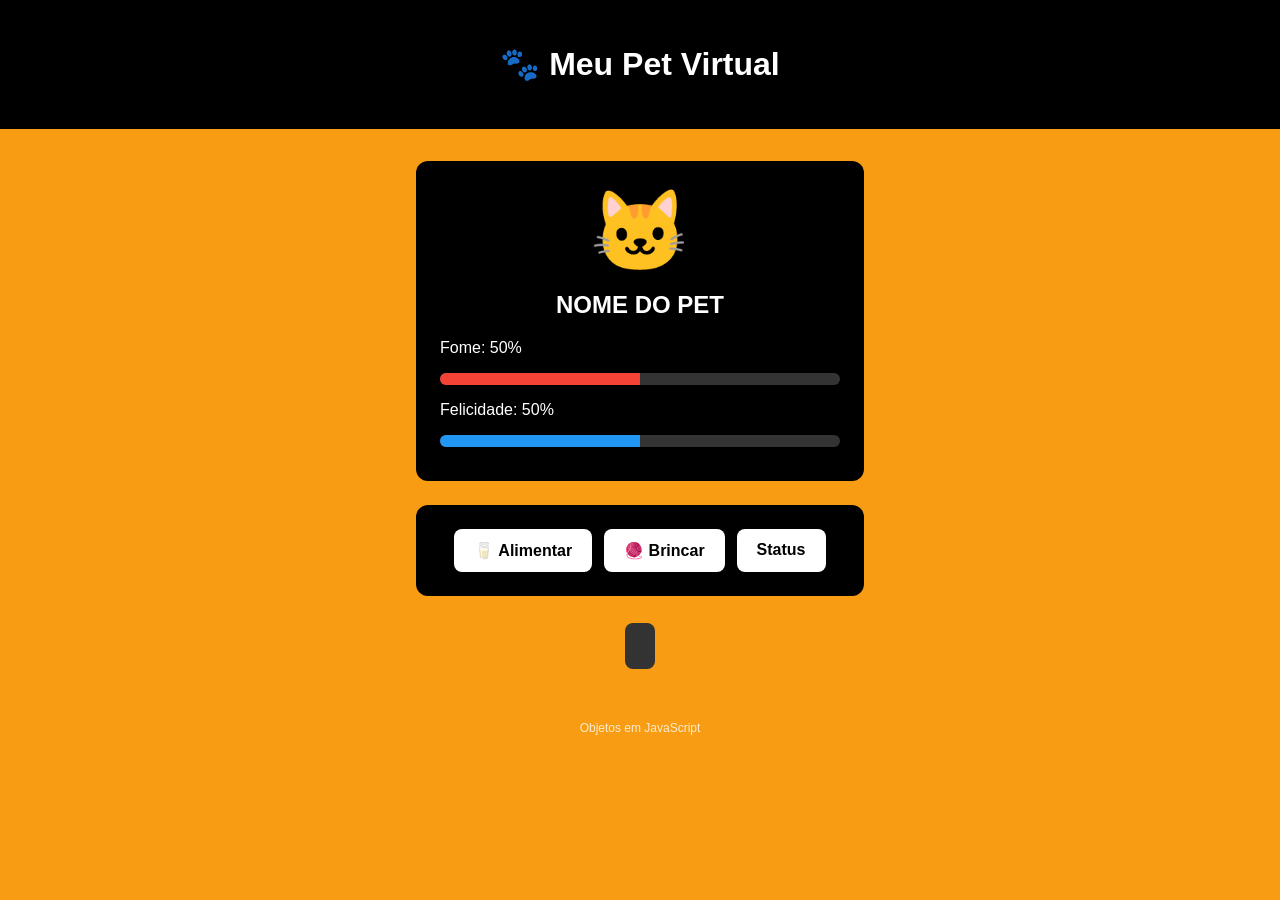
==== 02-tamagotchi/index.html @ a91e024a "feat(ui): estruturar interface do tamagotchi e estilização da interface" ====
<!DOCTYPE html>
<html lang="pt-BR">
<head>
    <meta charset="UTF-8">
    <meta name="viewport" content="width=device-width, initial-scale=1.0">
    <title>Pet Virtual - Tamagotchi</title>
    <link rel="stylesheet" href="./style.css">
    <script defer src="./script.js"></script>
</head>
<body class="tamagotchi">
    <header class="tamagotchi__header">
        <h1 class="tamagotchi__title">🐾 Meu Pet Virtual</h1>
    </header>

    <main class="tamagotchi__main">
        <section class="tamagotchi__display display">
            <div class="display__image">🐱</div>
            <h2 class="display__nome">Nome do Pet</h2>
            
            <div class="display__status">
                <p>Fome: <span id="valor-fome">50</span>%</p>
                <div class="barra"><div id="barra-fome" style="width: 50%;"></div></div>
                
                <p>Felicidade: <span id="valor-felicidade">50</span>%</p>
                <div class="barra"><div id="barra-felicidade" style="width: 50%;"></div></div>
            </div>
        </section>

        <section class="tamagotchi__acoes acoes">
            <button class="acoes__button" id="btn-alimentar">🥛 Alimentar</button>
            <button class="acoes__button" id="btn-brincar">🧶 Brincar</button>
            <button class="acoes__button" id="btn-status">Status</button>
        </section>

        <section class="tamagotchi__mensagem">
            <p id="mensagem-pet"></p>
        </section>
    </main>

    <footer class="tamagotchi__footer">
        <p>Objetos em JavaScript</p>
    </footer>
</body>
</html>
---- 02-tamagotchi/style.css ----
:root {
    --color-primary: #f89d13;
    --color-secondary: #000000;
    --color-text: #ffffff;
    --color-background: #ffffff;
    --color-button: #000000;
    --color-button-bg: #ffffff;
    --color-button-hover: #19c119;
    --color-fome: #f34336;
    --color-felicidade: #2196f3;
  }
  
  .tamagotchi {
    background-color: var(--color-primary);
    color: var(--color-text);
    font-family: Verdana, sans-serif;
    margin: 0;
    padding: 0;
  }
  
  .tamagotchi__header {
    text-align: center;
    padding: 24px;
    background-color: var(--color-secondary);
  }
  
  .tamagotchi__main {
    display: flex;
    flex-direction: column;
    align-items: center;
    padding: 20px;
  }
  
  .tamagotchi__display,
  .tamagotchi__acoes {
    width: 90%;
    max-width: 400px;
    padding: 24px;
    margin: 12px;
    border-radius: 12px;
    background-color: var(--color-secondary);
    text-align: center;
  }
  
  .display__image {
    font-size: 80px;
    margin-bottom: 12px;
  }
  
  .display__nome {
    margin: 10px 0;
    font-size: 24px;
    text-transform: uppercase;
  }
  
  .display__status {
    text-align: left;
    margin-top: 20px;
  }
  
  .barra {
    width: 100%;
    height: 12px;
    background-color: #333;
    border-radius: 6px;
    overflow: hidden;
    margin-bottom: 10px;
  }
  
  #barra-fome {
    background-color: var(--color-fome);
    height: 100%;
    transition: width 0.3s ease;
  }
  
  #barra-felicidade {
    background-color: var(--color-felicidade);
    height: 100%;
    transition: width 0.3s ease;
  }
  
  .acoes {
    display: flex;
    flex-wrap: wrap;
    justify-content: center;
    gap: 12px;
  }
  
  .acoes__button {
    padding: 12px 20px;
    font-size: 16px;
    font-weight: bold;
    color: var(--color-button);
    border-radius: 8px;
    cursor: pointer;
    background-color: var(--color-button-bg);
    border: none;
    transition: 0.3s;
  }
  
  .acoes__button:hover {
    background-color: var(--color-button-hover);
    transform: scale(1.05);
  }
  
  .tamagotchi__mensagem {
    background-color: #333;
    padding: 15px;
    border-radius: 8px;
    margin-top: 15px;
    font-style: italic;
  }
  
  .tamagotchi__footer {
    text-align: center;
    padding: 20px;
    font-size: 12px;
    opacity: 0.8;
  }
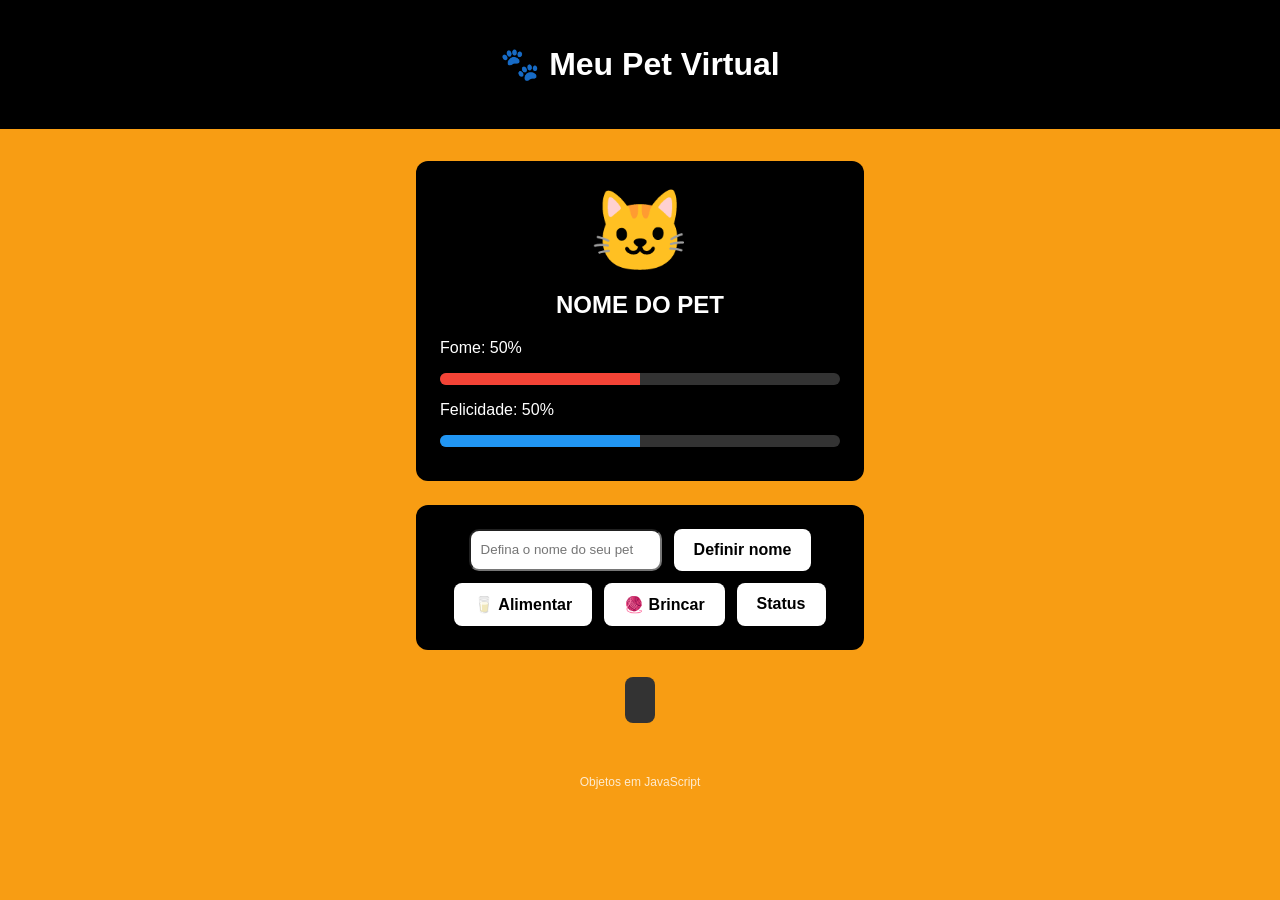
==== commit e669c50e: "feat(pet): implementar lógica de brincar e definição de nome com validação" ====
--- a/02-tamagotchi/index.html
+++ b/02-tamagotchi/index.html
@@ -1,5 +1,6 @@
 <!DOCTYPE html>
 <html lang="pt-BR">
+
 <head>
     <meta charset="UTF-8">
     <meta name="viewport" content="width=device-width, initial-scale=1.0">
@@ -7,6 +8,7 @@
     <link rel="stylesheet" href="./style.css">
     <script defer src="./script.js"></script>
 </head>
+
 <body class="tamagotchi">
     <header class="tamagotchi__header">
         <h1 class="tamagotchi__title">🐾 Meu Pet Virtual</h1>
@@ -15,18 +17,26 @@
     <main class="tamagotchi__main">
         <section class="tamagotchi__display display">
             <div class="display__image">🐱</div>
-            <h2 class="display__nome">Nome do Pet</h2>
-            
+            <h2 class="display__nome">NOME DO PET</h2>
+
+
             <div class="display__status">
                 <p>Fome: <span id="valor-fome">50</span>%</p>
-                <div class="barra"><div id="barra-fome" style="width: 50%;"></div></div>
-                
+                <div class="barra">
+                    <div id="barra-fome" style="width: 50%;"></div>
+                </div>
+
                 <p>Felicidade: <span id="valor-felicidade">50</span>%</p>
-                <div class="barra"><div id="barra-felicidade" style="width: 50%;"></div></div>
+                <div class="barra">
+                    <div id="barra-felicidade" style="width: 50%;"></div>
+                </div>
             </div>
         </section>
 
         <section class="tamagotchi__acoes acoes">
+            <input type="text" class="display__input" id="input-nome" placeholder="Defina o nome do seu pet">
+            <button class="acoes__button" id="btn-definir-nome">Definir nome</button>
+
             <button class="acoes__button" id="btn-alimentar">🥛 Alimentar</button>
             <button class="acoes__button" id="btn-brincar">🧶 Brincar</button>
             <button class="acoes__button" id="btn-status">Status</button>
@@ -41,4 +51,5 @@
         <p>Objetos em JavaScript</p>
     </footer>
 </body>
-</html>
+
+</html>
--- a/02-tamagotchi/style.css
+++ b/02-tamagotchi/style.css
@@ -1,119 +1,133 @@
 :root {
-    --color-primary: #f89d13;
-    --color-secondary: #000000;
-    --color-text: #ffffff;
-    --color-background: #ffffff;
-    --color-button: #000000;
-    --color-button-bg: #ffffff;
-    --color-button-hover: #19c119;
-    --color-fome: #f34336;
-    --color-felicidade: #2196f3;
-  }
-  
-  .tamagotchi {
-    background-color: var(--color-primary);
-    color: var(--color-text);
-    font-family: Verdana, sans-serif;
-    margin: 0;
-    padding: 0;
-  }
-  
-  .tamagotchi__header {
-    text-align: center;
-    padding: 24px;
-    background-color: var(--color-secondary);
-  }
-  
-  .tamagotchi__main {
-    display: flex;
-    flex-direction: column;
-    align-items: center;
-    padding: 20px;
-  }
-  
-  .tamagotchi__display,
-  .tamagotchi__acoes {
-    width: 90%;
-    max-width: 400px;
-    padding: 24px;
-    margin: 12px;
-    border-radius: 12px;
-    background-color: var(--color-secondary);
-    text-align: center;
-  }
-  
-  .display__image {
-    font-size: 80px;
-    margin-bottom: 12px;
-  }
-  
-  .display__nome {
-    margin: 10px 0;
-    font-size: 24px;
-    text-transform: uppercase;
-  }
-  
-  .display__status {
-    text-align: left;
-    margin-top: 20px;
-  }
-  
-  .barra {
-    width: 100%;
-    height: 12px;
-    background-color: #333;
-    border-radius: 6px;
-    overflow: hidden;
-    margin-bottom: 10px;
-  }
-  
-  #barra-fome {
-    background-color: var(--color-fome);
-    height: 100%;
-    transition: width 0.3s ease;
-  }
-  
-  #barra-felicidade {
-    background-color: var(--color-felicidade);
-    height: 100%;
-    transition: width 0.3s ease;
-  }
-  
-  .acoes {
-    display: flex;
-    flex-wrap: wrap;
-    justify-content: center;
-    gap: 12px;
-  }
-  
-  .acoes__button {
-    padding: 12px 20px;
-    font-size: 16px;
-    font-weight: bold;
-    color: var(--color-button);
-    border-radius: 8px;
-    cursor: pointer;
-    background-color: var(--color-button-bg);
-    border: none;
-    transition: 0.3s;
-  }
-  
-  .acoes__button:hover {
-    background-color: var(--color-button-hover);
-    transform: scale(1.05);
-  }
-  
-  .tamagotchi__mensagem {
-    background-color: #333;
-    padding: 15px;
-    border-radius: 8px;
-    margin-top: 15px;
-    font-style: italic;
-  }
-  
-  .tamagotchi__footer {
-    text-align: center;
-    padding: 20px;
-    font-size: 12px;
-    opacity: 0.8;
-  }
+  --color-primary: #f89d13;
+  --color-secondary: #000000;
+  --color-text: #ffffff;
+  --color-background: #ffffff;
+  --color-button: #000000;
+  --color-button-bg: #ffffff;
+  --color-button-hover: #19c119;
+  --color-fome: #f34336;
+  --color-felicidade: #2196f3;
+}
+
+.tamagotchi {
+  background-color: var(--color-primary);
+  color: var(--color-text);
+  font-family: Verdana, sans-serif;
+  margin: 0;
+  padding: 0;
+}
+
+.tamagotchi__header {
+  text-align: center;
+  padding: 24px;
+  background-color: var(--color-secondary);
+}
+
+.tamagotchi__main {
+  display: flex;
+  flex-direction: column;
+  align-items: center;
+  padding: 20px;
+}
+
+.tamagotchi__display,
+.tamagotchi__acoes {
+  width: 90%;
+  max-width: 400px;
+  padding: 24px;
+  margin: 12px;
+  border-radius: 12px;
+  background-color: var(--color-secondary);
+  text-align: center;
+}
+
+.display__image {
+  font-size: 80px;
+  margin-bottom: 12px;
+}
+
+.display__nome {
+  margin: 10px 0;
+  font-size: 24px;
+  text-transform: uppercase;
+}
+
+.display__status {
+  text-align: left;
+  margin-top: 20px;
+}
+
+.barra {
+  width: 100%;
+  height: 12px;
+  background-color: #333;
+  border-radius: 6px;
+  overflow: hidden;
+  margin-bottom: 10px;
+}
+
+#barra-fome {
+  background-color: var(--color-fome);
+  height: 100%;
+  transition: width 0.3s ease;
+}
+
+#barra-felicidade {
+  background-color: var(--color-felicidade);
+  height: 100%;
+  transition: width 0.3s ease;
+}
+
+.acoes {
+  display: flex;
+  flex-wrap: wrap;
+  justify-content: center;
+  gap: 12px;
+}
+
+.acoes__button {
+  padding: 12px 20px;
+  font-size: 16px;
+  font-weight: bold;
+  color: var(--color-button);
+  border-radius: 8px;
+  cursor: pointer;
+  background-color: var(--color-button-bg);
+  border: none;
+  transition: 0.3s;
+}
+
+.acoes__button:hover {
+  background-color: var(--color-button-hover);
+  transform: scale(1.05);
+}
+
+.tamagotchi__mensagem {
+  background-color: #333;
+  padding: 15px;
+  border-radius: 8px;
+  margin-top: 15px;
+  font-style: italic;
+}
+
+.tamagotchi__footer {
+  text-align: center;
+  padding: 20px;
+  font-size: 12px;
+  opacity: 0.8;
+}
+
+
+.display__input {
+  border-radius: 10px;
+  padding: 10px;
+
+}
+
+input:focus {
+    outline: none; 
+    border-color: var(--color-primary); 
+    box-shadow: 0 0 5px rgba(76, 175, 80, 0.5); 
+    transition: all 0.3s; 
+}
